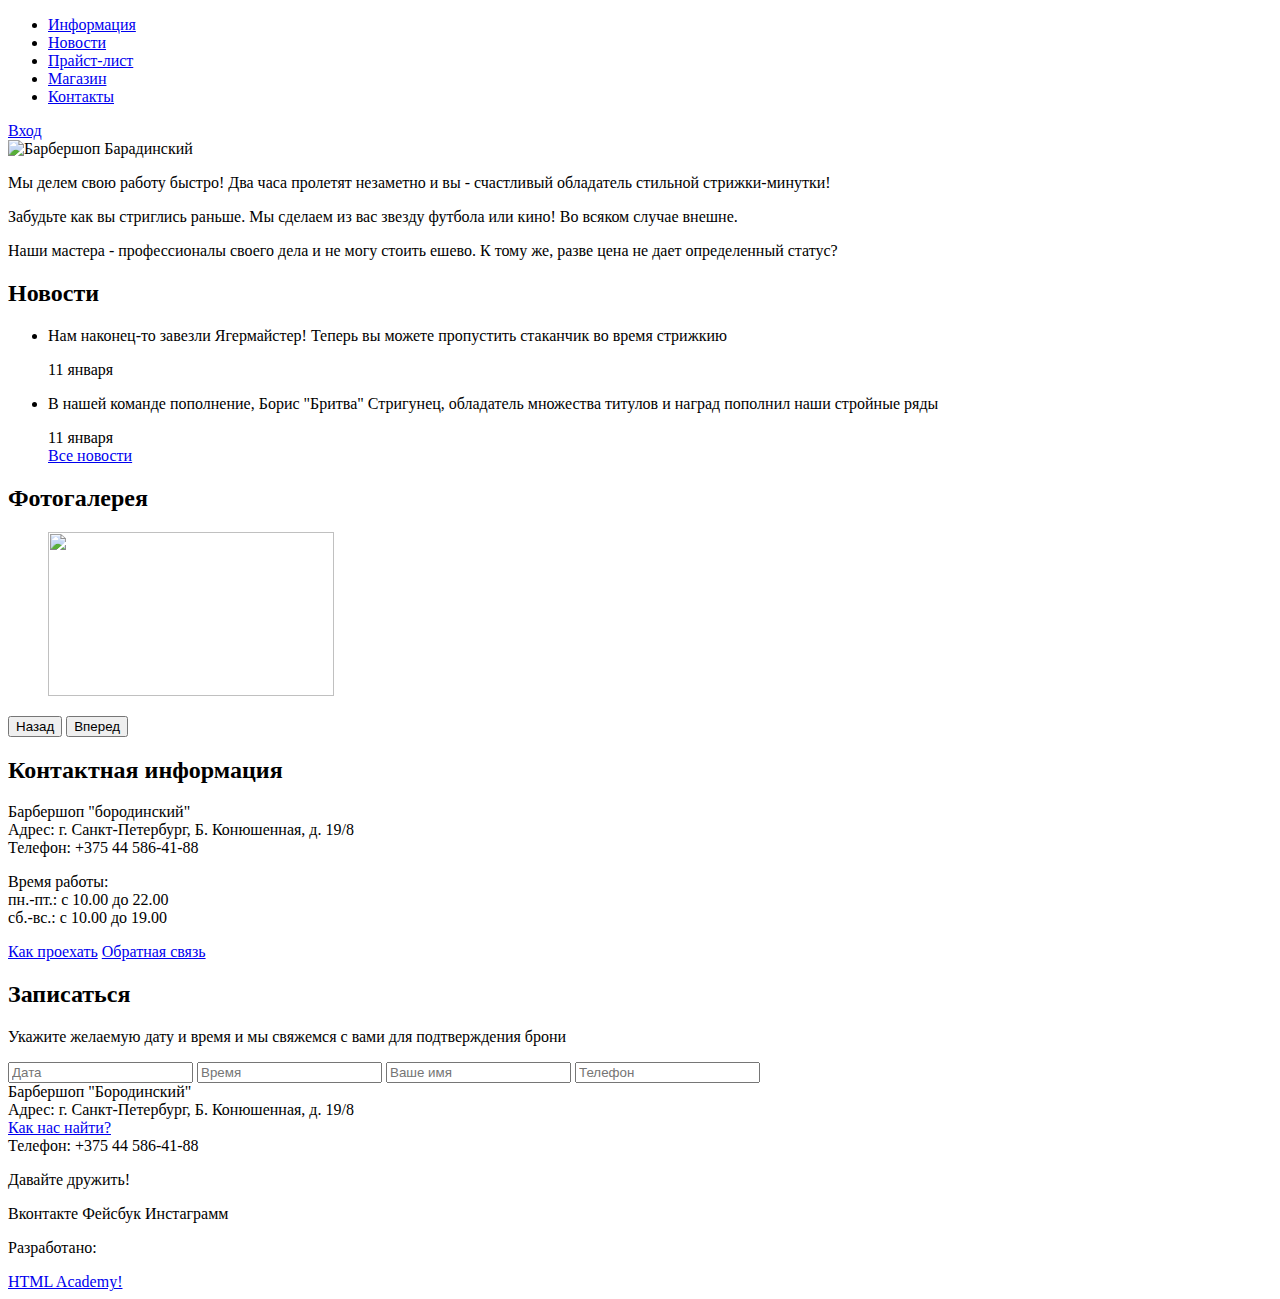
==== index.html @ d99e0e37 "html code" ====
<!DOCTYPE html>
<html lang="ru">
<head>
    <meta charset="UTF-8">
    <title>Барбершоп "Барадинский"</title>
    <link rel="stylesheet" href="css/style.css">
</head>
<body>
<header class="main-header">
    <div class="container">
        <nav class="main-navigation">
            <ul>
                <li>
                    <a href="#">Информация</a>
                </li>
                <li>
                    <a href="#">Новости</a>
                </li>
                <li>
                    <a href="#">Прайст-лист</a>
                </li>
                <li>
                    <a href="#">Магазин</a>
                </li>
                <li>
                    <a href="#">Контакты</a>
                </li>
            </ul>
        </nav>
        <div class="user-block">
            <a class="login" href="#">Вход</a>
        </div>
    </div>
</header>
<main class="container">
    <div class="index-logo">
        <img src="img/index-logo" width="368" height="204" alt="Барбершоп Барадинский">
    </div>
    <section class="features">
        <div class="features-item">
            <b class="features-name"></b>
            <p>Мы делем свою работу быстро! Два часа пролетят незаметно
                и вы - счастливый обладатель стильной стрижки-минутки!</p>
        </div>
        <div class="features-item">
            <b class="features-name"></b>
            <p>Забудьте как вы стриглись раньше. Мы сделаем из вас
                звезду футбола или кино! Во всяком случае внешне.</p>
        </div>
        <div class="features-item">
            <b class="features-name"></b>
            <p>Наши мастера - профессионалы своего дела и не могу
                стоить ешево. К тому же, разве цена не дает определенный
                статус?</p>
        </div>
    </section>
    <div class="index-content-left">
        <h2 class="index-content-title">Новости</h2>
        <ul class="news-preview">
            <li>
                <p>Нам наконец-то завезли Ягермайстер! Теперь вы
                    можете пропустить стаканчик во время стрижкию</p>
                <time datetime="2016-01-11">11 января</time>
            </li>
            <li>
                <p>В нашей команде пополнение, Борис "Бритва" Стригунец,
                    обладатель множества титулов и наград пополнил наши
                    стройные ряды</p>
                <time datetime="2016-01-18">11 января</time>
            </li>
            <a class="btn" href="#">Все новости</a>
        </ul>
    </div>
    <div class="index-content-right">
        <h2 class="index-content-title">Фотогалерея</h2>
        <div class="gallery">
            <figure class="galery-content">
                <img src="img/foto-1.jpg" width="286" height="164">
            </figure>
            <button class="btn gallery-prev">Назад</button>
            <button class="btn gallery-next">Вперед</button>
        </div>
        <div class="index-content">
            <div class="index-content-left">
                <h2 class="index-content-title">Контактная информация</h2>
                <p>
                    Барбершоп "бородинский"<br>
                    Адрес: г. Санкт-Петербург, Б. Конюшенная, д. 19/8<br>
                    Телефон: +375 44 586-41-88
                </p>
                <p>
                    Время работы:<br>
                    пн.-пт.: с 10.00 до 22.00<br>
                    сб.-вс.: с 10.00 до 19.00<br>
                </p>
                <a class="btn" href="#">Как проехать</a>
                <a class="btn" href="#">Обратная связь</a>
            </div>
        </div>
        <div class="index-content">
            <div class="index-content-left">
                <h2 class="index-content-title">Записаться</h2>
                <p>Укажите желаемую дату и время и мы свяжемся с вами для
                    подтверждения брони</p>
                <form class="appointment-form" action="http://echo.htm;academy.ru"
                      method="post">
                    <input type="text" name="data" value="" placeholder="Дата">
                    <input type="text" name="data" value="" placeholder="Время">
                    <input type="text" name="data" value="" placeholder="Ваше имя">
                    <input type="tel" name="phone" value="" placeholder="Телефон">
                </form>
            </div>
        </div>
</main>
<footer class="main-footer">
    <div class="container">
        <section class="footer-contacts">
            Барбершоп "Бородинский"<br>
            Адрес: г. Санкт-Петербург, Б. Конюшенная, д. 19/8<br>
            <a href="#">Как нас найти?</a><br>
            Телефон: +375 44 586-41-88
        </section>
        <section class="footer-social">
            <p>Давайте дружить!</p>
            <a class="social-btn social-btn-vk">Вконтакте</a>
            <a class="social-btn social-btn-fb">Фейсбук</a>
            <a class="social-btn social-btn-inst">Инстаграмм</a>
        </section>
        <section class="footer-copyright">
            <p>Разработано:</p>
            <a class="btn" href="https://htmlacademy.ru">HTML Academy!</a>
        </section>
    </div>
</footer>
</body>
</html>
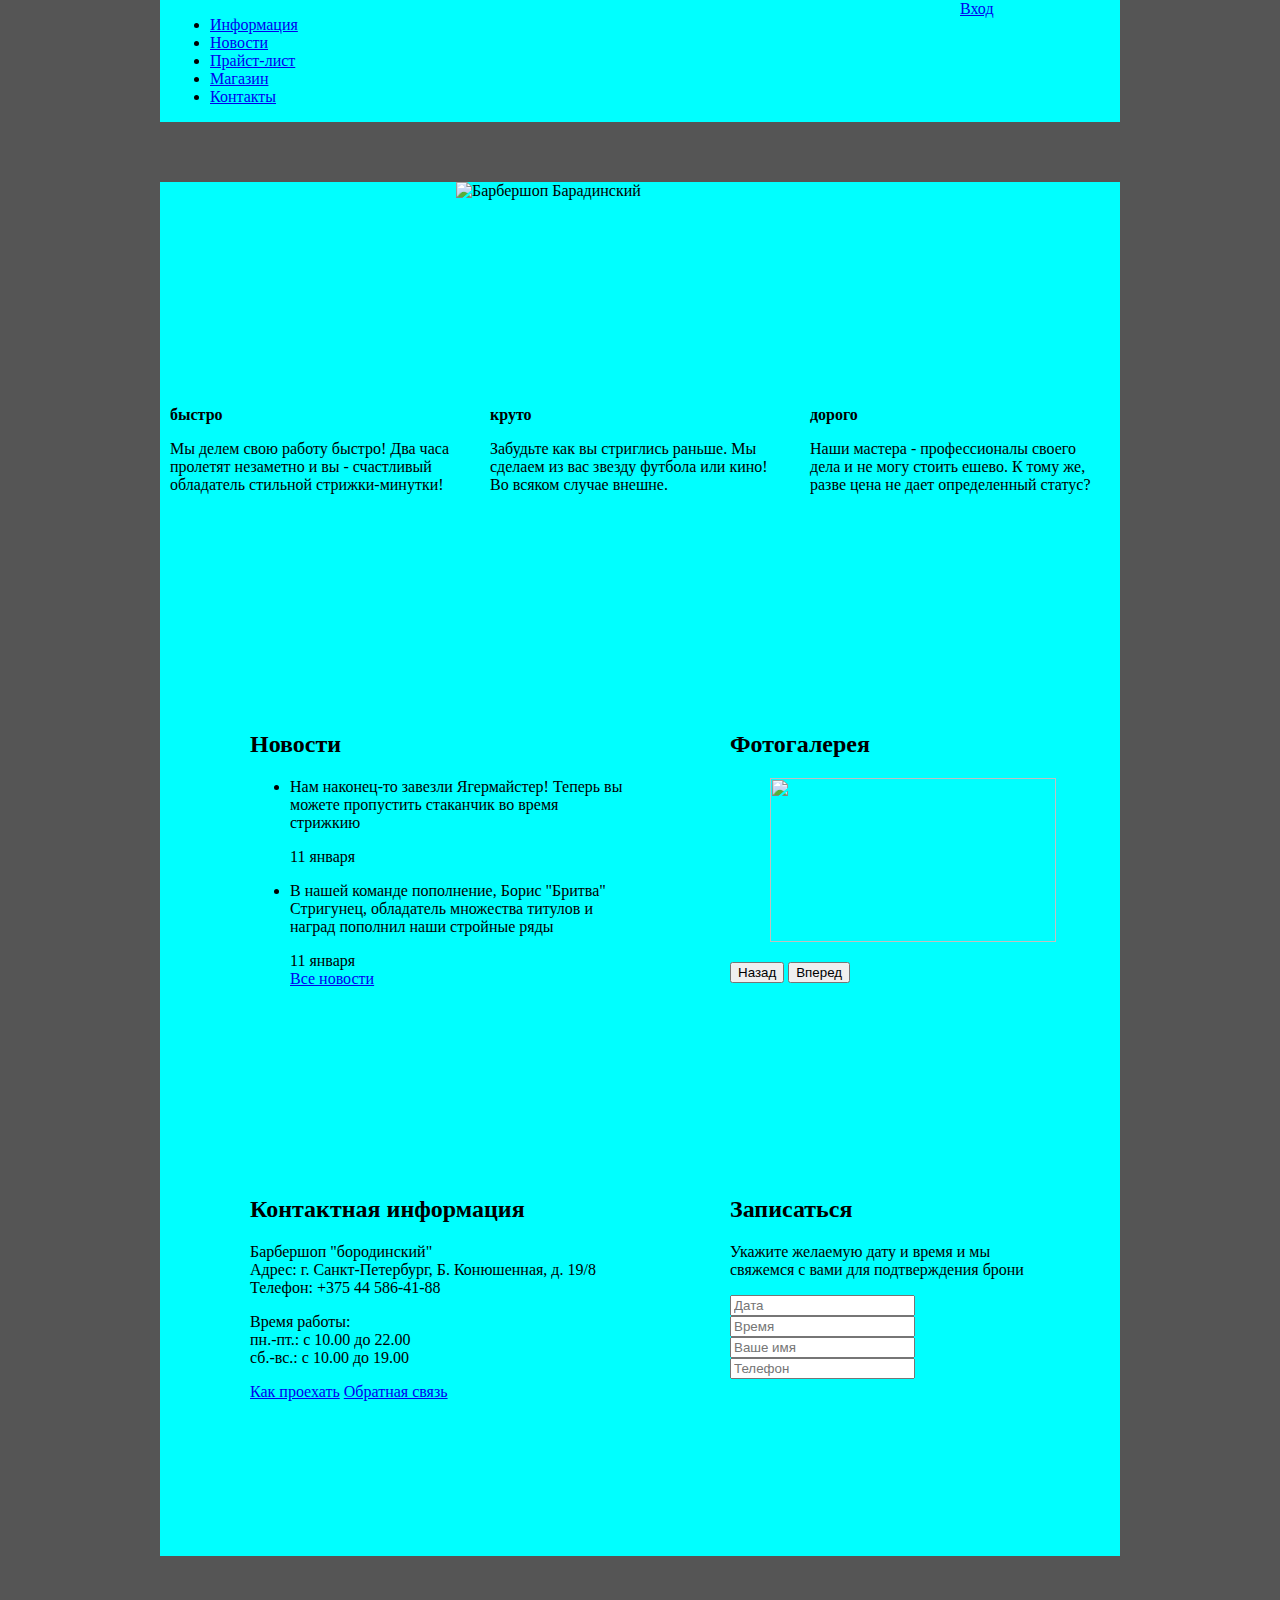
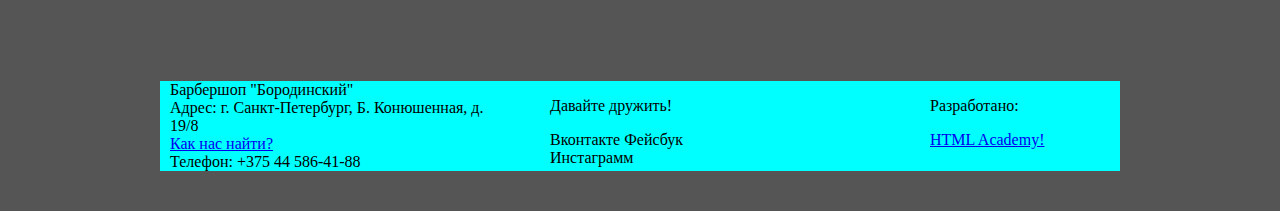
==== commit f4a1f991: "corrected" ====
--- a/index.html
+++ b/index.html
@@ -1,136 +1,138 @@
 <!DOCTYPE html>
 <html lang="ru">
 <head>
-    <meta charset="UTF-8">
-    <title>Барбершоп "Барадинский"</title>
-    <link rel="stylesheet" href="css/style.css">
+  <meta charset="UTF-8">
+  <title>Барбершоп "Бородинский"</title>
+  <link rel="stylesheet" href="index.css">
 </head>
 <body>
+
 <header class="main-header">
-    <div class="container">
-        <nav class="main-navigation">
-            <ul>
-                <li>
-                    <a href="#">Информация</a>
-                </li>
-                <li>
-                    <a href="#">Новости</a>
-                </li>
-                <li>
-                    <a href="#">Прайст-лист</a>
-                </li>
-                <li>
-                    <a href="#">Магазин</a>
-                </li>
-                <li>
-                    <a href="#">Контакты</a>
-                </li>
-            </ul>
-        </nav>
-        <div class="user-block">
-            <a class="login" href="#">Вход</a>
-        </div>
+  <div class="container clearfix">
+    <nav class="main-navigation">
+      <ul>
+        <li><a href="#">Информация</a></li>
+        <li><a href="#">Новости</a></li>
+        <li><a href="#">Прайст-лист</a></li>
+        <li><a href="#">Магазин</a></li>
+        <li><a href="#">Контакты</a></li>
+      </ul>
+    </nav>
+    <div class="user-block">
+      <a class="login" href="#">Вход</a>
     </div>
+  </div>
 </header>
+
 <main class="container">
-    <div class="index-logo">
-        <img src="img/index-logo" width="368" height="204" alt="Барбершоп Барадинский">
+
+  <div class="index-logo">
+    <img src="img/index-logo" width="368" height="204" alt="Барбершоп Барадинский">
+  </div>
+
+  <section class="features clearfix">
+    <div class="features-item">
+      <b class="features-name">быстро</b>
+      <p>Мы делем свою работу быстро! Два часа пролетят незаметно
+        и вы - счастливый обладатель стильной стрижки-минутки!</p>
     </div>
-    <section class="features">
-        <div class="features-item">
-            <b class="features-name"></b>
-            <p>Мы делем свою работу быстро! Два часа пролетят незаметно
-                и вы - счастливый обладатель стильной стрижки-минутки!</p>
-        </div>
-        <div class="features-item">
-            <b class="features-name"></b>
-            <p>Забудьте как вы стриглись раньше. Мы сделаем из вас
-                звезду футбола или кино! Во всяком случае внешне.</p>
-        </div>
-        <div class="features-item">
-            <b class="features-name"></b>
-            <p>Наши мастера - профессионалы своего дела и не могу
-                стоить ешево. К тому же, разве цена не дает определенный
-                статус?</p>
-        </div>
+    <div class="features-item">
+      <b class="features-name">круто</b>
+      <p>Забудьте как вы стриглись раньше. Мы сделаем из вас
+        звезду футбола или кино! Во всяком случае внешне.</p>
+    </div>
+    <div class="features-item">
+      <b class="features-name">дорого</b>
+      <p>Наши мастера - профессионалы своего дела и не могу
+        стоить ешево. К тому же, разве цена не дает определенный
+        статус?</p>
+    </div>
+  </section>
+
+  <div class="index-content clearfix">
+    <div class="index-content-left">
+      <h2 class="index-content-title">Новости</h2>
+      <ul class="news-preview">
+        <li>
+          <p>Нам наконец-то завезли Ягермайстер! Теперь вы
+          можете пропустить стаканчик во время стрижкию</p>
+          <time datetime="2016-01-11">11 января</time>
+        </li>
+        <li>
+          <p>В нашей команде пополнение, Борис "Бритва" Стригунец,
+          обладатель множества титулов и наград пополнил наши
+          стройные ряды</p>
+          <time datetime="2016-01-18">11 января</time>
+        </li>
+        <a class="btn" href="#">Все новости</a>
+      </ul>
+    </div>
+
+    <div class="index-content-right">
+      <h2 class="index-content-title">Фотогалерея</h2>
+      <div class="gallery">
+        <figure class="galery-content">
+          <img src="img/foto-1.jpg" width="286" height="164">
+        </figure>
+        <button class="btn gallery-prev">Назад</button>
+        <button class="btn gallery-next">Вперед</button>
+      </div>
+    </div>
+  </div>
+
+    <div class="index-content clearfix">
+
+      <div class="index-content-left">
+        <h2 class="index-content-title">Контактная информация</h2>
+        <p>
+          Барбершоп "бородинский"<br>
+          Адрес: г. Санкт-Петербург, Б. Конюшенная, д. 19/8<br>
+          Телефон: +375 44 586-41-88
+        </p>
+        <p>
+          Время работы:<br>
+          пн.-пт.: с 10.00 до 22.00<br>
+          сб.-вс.: с 10.00 до 19.00<br>
+        </p>
+        <a class="btn" href="#">Как проехать</a>
+        <a class="btn" href="#">Обратная связь</a>
+      </div>
+
+      <div class="index-content-right">
+        <h2 class="index-content-title">Записаться</h2>
+        <p>Укажите желаемую дату и время и мы свяжемся с вами для
+          подтверждения брони</p>
+        <form class="appointment-form" action="http://echo.htm;academy.ru"
+              method="post">
+          <input type="text" name="data" value="" placeholder="Дата">
+          <input type="text" name="data" value="" placeholder="Время">
+          <input type="text" name="data" value="" placeholder="Ваше имя">
+          <input type="tel" name="phone" value="" placeholder="Телефон">
+        </form>
+      </div>
+    </div>
+</main>
+
+<footer class="main-footer">
+  <div class="container clearfix">
+    <section class="footer-contacts">
+      Барбершоп "Бородинский"<br>
+      Адрес: г. Санкт-Петербург, Б. Конюшенная, д. 19/8<br>
+      <a href="#">Как нас найти?</a><br>
+      Телефон: +375 44 586-41-88
     </section>
-    <div class="index-content-left">
-        <h2 class="index-content-title">Новости</h2>
-        <ul class="news-preview">
-            <li>
-                <p>Нам наконец-то завезли Ягермайстер! Теперь вы
-                    можете пропустить стаканчик во время стрижкию</p>
-                <time datetime="2016-01-11">11 января</time>
-            </li>
-            <li>
-                <p>В нашей команде пополнение, Борис "Бритва" Стригунец,
-                    обладатель множества титулов и наград пополнил наши
-                    стройные ряды</p>
-                <time datetime="2016-01-18">11 января</time>
-            </li>
-            <a class="btn" href="#">Все новости</a>
-        </ul>
-    </div>
-    <div class="index-content-right">
-        <h2 class="index-content-title">Фотогалерея</h2>
-        <div class="gallery">
-            <figure class="galery-content">
-                <img src="img/foto-1.jpg" width="286" height="164">
-            </figure>
-            <button class="btn gallery-prev">Назад</button>
-            <button class="btn gallery-next">Вперед</button>
-        </div>
-        <div class="index-content">
-            <div class="index-content-left">
-                <h2 class="index-content-title">Контактная информация</h2>
-                <p>
-                    Барбершоп "бородинский"<br>
-                    Адрес: г. Санкт-Петербург, Б. Конюшенная, д. 19/8<br>
-                    Телефон: +375 44 586-41-88
-                </p>
-                <p>
-                    Время работы:<br>
-                    пн.-пт.: с 10.00 до 22.00<br>
-                    сб.-вс.: с 10.00 до 19.00<br>
-                </p>
-                <a class="btn" href="#">Как проехать</a>
-                <a class="btn" href="#">Обратная связь</a>
-            </div>
-        </div>
-        <div class="index-content">
-            <div class="index-content-left">
-                <h2 class="index-content-title">Записаться</h2>
-                <p>Укажите желаемую дату и время и мы свяжемся с вами для
-                    подтверждения брони</p>
-                <form class="appointment-form" action="http://echo.htm;academy.ru"
-                      method="post">
-                    <input type="text" name="data" value="" placeholder="Дата">
-                    <input type="text" name="data" value="" placeholder="Время">
-                    <input type="text" name="data" value="" placeholder="Ваше имя">
-                    <input type="tel" name="phone" value="" placeholder="Телефон">
-                </form>
-            </div>
-        </div>
-</main>
-<footer class="main-footer">
-    <div class="container">
-        <section class="footer-contacts">
-            Барбершоп "Бородинский"<br>
-            Адрес: г. Санкт-Петербург, Б. Конюшенная, д. 19/8<br>
-            <a href="#">Как нас найти?</a><br>
-            Телефон: +375 44 586-41-88
-        </section>
-        <section class="footer-social">
-            <p>Давайте дружить!</p>
-            <a class="social-btn social-btn-vk">Вконтакте</a>
-            <a class="social-btn social-btn-fb">Фейсбук</a>
-            <a class="social-btn social-btn-inst">Инстаграмм</a>
-        </section>
-        <section class="footer-copyright">
-            <p>Разработано:</p>
-            <a class="btn" href="https://htmlacademy.ru">HTML Academy!</a>
-        </section>
-    </div>
+    <section class="footer-social">
+      <p>Давайте дружить!</p>
+      <a class="social-btn social-btn-vk">Вконтакте</a>
+      <a class="social-btn social-btn-fb">Фейсбук</a>
+      <a class="social-btn social-btn-inst">Инстаграмм</a>
+    </section>
+    <section class="footer-copyright">
+      <p>Разработано:</p>
+      <a class="btn" href="https://htmlacademy.ru">HTML Academy!</a>
+    </section>
+  </div>
 </footer>
+
 </body>
 </html>
--- a/index.css
+++ b/index.css
@@ -0,0 +1,103 @@
+html, body {
+    min-width: 1122px;
+    min-height: 1750px;
+    margin: 0;
+    padding: 0;
+}
+
+body {
+    background: #555555 url("barbershop-index-grid") no-repeat 50% 3px;
+    background-size: 1122px;
+}
+
+.main-header {
+    margin-bottom: 60px;
+}
+
+.clearfix::after {
+    content: "";
+    display: table;
+    clear: both;
+}
+
+.container {
+    width: 940px;
+    padding: 0 10px;
+    margin: 0 auto;
+    background-color: aqua;
+}
+
+.main-navigation {
+    float: left;
+    width: 780px;
+    min-height: 70px;
+}
+
+.user-block {
+    float: right;
+    width: 150px;
+    min-height: 70px;
+}
+
+.index-logo {
+    width: 368px;
+    height: 204px;
+    margin-right: auto;
+    margin-left: auto;
+    margin-bottom: 20px;
+
+}
+
+.features-item {
+    float: left;
+    width: 300px;
+    min-height: 175px;
+    margin-right: 20px;
+}
+
+.features-item:last-child {
+    margin-right: 0;
+}
+
+.features {
+    margin-bottom: 80px;
+}
+
+.index-content-left {
+    width: 380px;
+    min-height: 330px;
+    float: left;
+}
+
+.index-content-right {
+    width: 300px;
+    min-height: 330px;
+    float: right;
+}
+
+.index-content {
+    padding: 50px 80px;
+    margin-bottom: 35px;
+}
+
+.footer-contacts {
+    width: 320px;
+    float: left;
+    margin-right: 60px;
+}
+
+.footer-social {
+    width: 180px;
+    float: left;
+}
+
+.footer-copyright {
+    width: 180px;
+    float: right;
+}
+
+.main-footer {
+    margin-top: 65px;
+    padding-top: 60px;
+    padding-bottom: 40px;
+}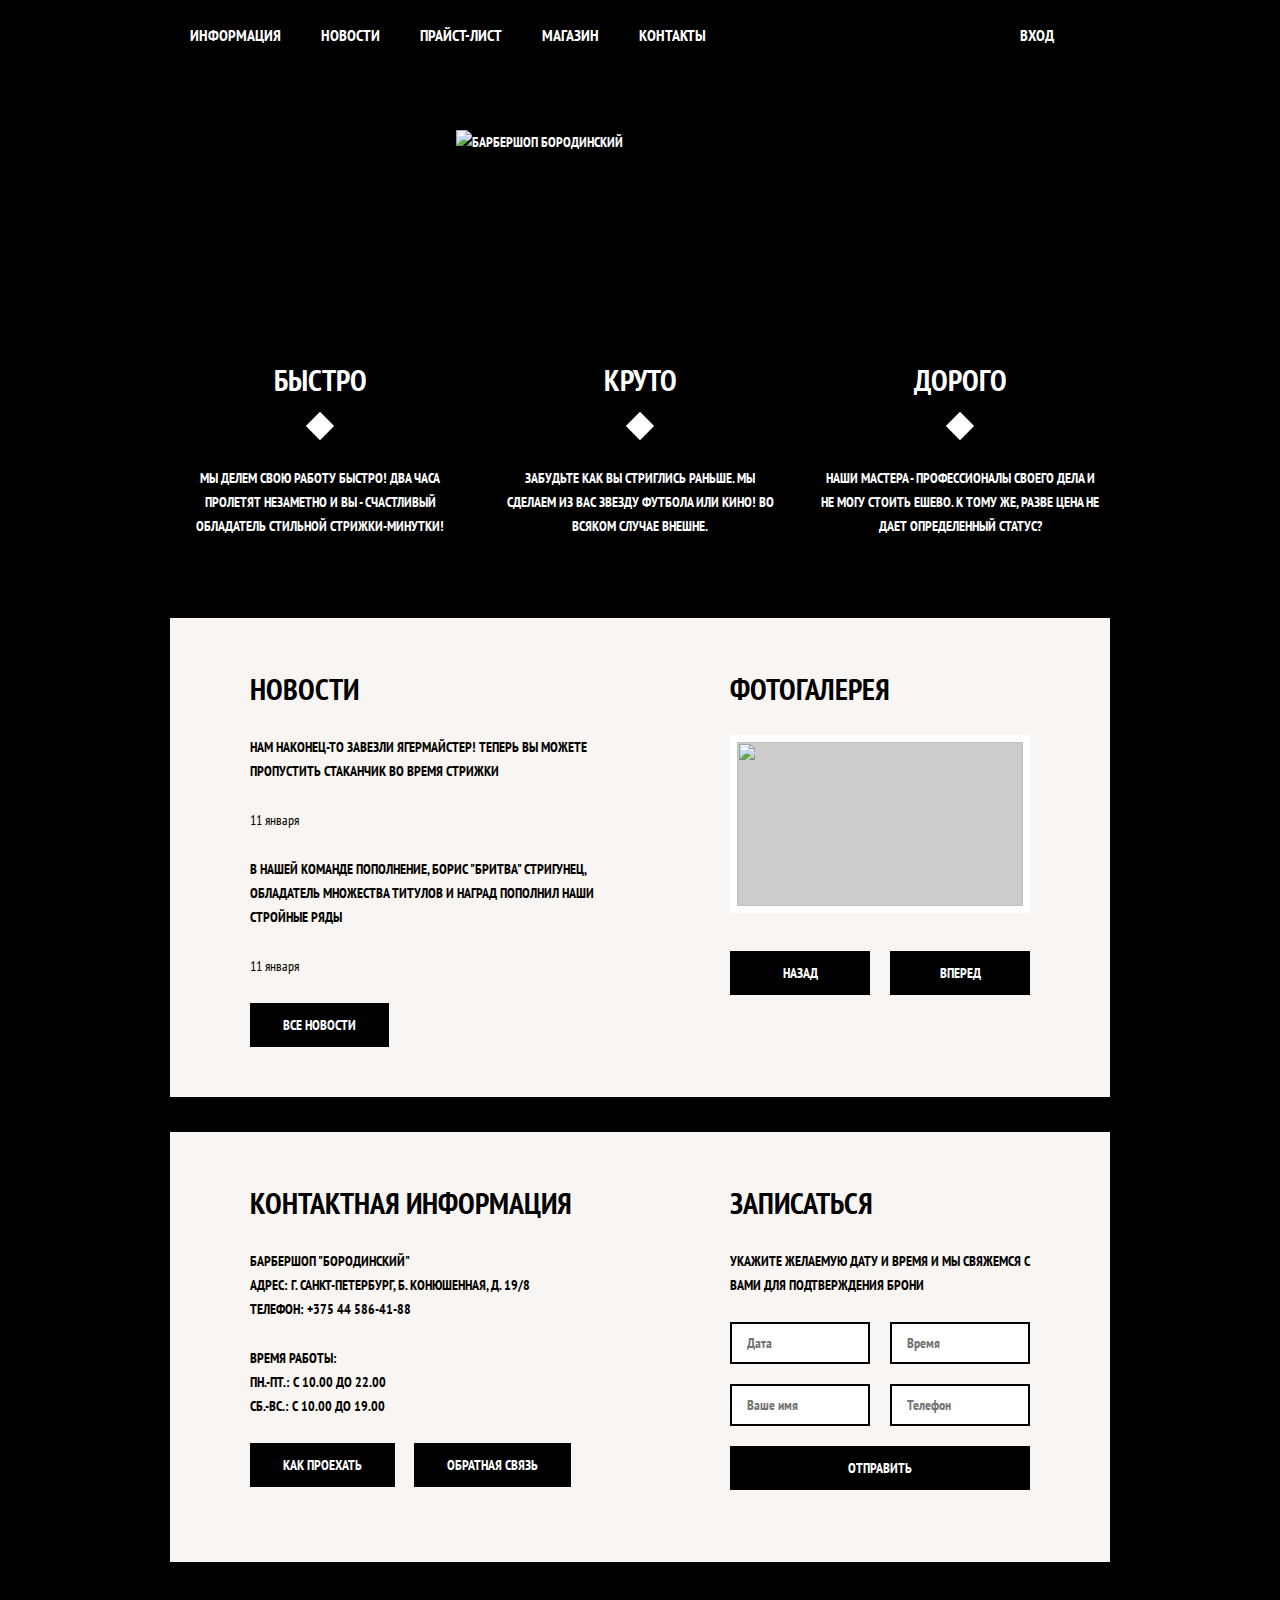
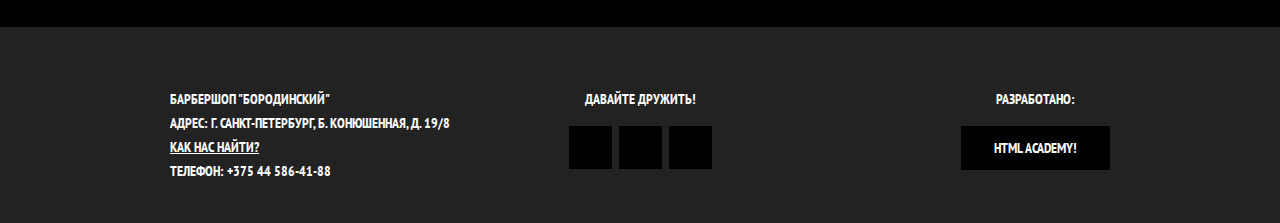
==== commit 2eb1d9be: "correct" ====
--- a/index.html
+++ b/index.html
@@ -3,8 +3,11 @@
 <head>
   <meta charset="UTF-8">
   <title>Барбершоп "Бородинский"</title>
+  <link href="https://fonts.googleapis.com/css?family=PT+Sans+Narrow:400,700&amp;subset=cyrillic" rel="stylesheet">
+  <link rel="stylesheet" href="normalize.css">
   <link rel="stylesheet" href="index.css">
 </head>
+
 <body>
 
 <header class="main-header">
@@ -27,7 +30,7 @@
 <main class="container">
 
   <div class="index-logo">
-    <img src="img/index-logo" width="368" height="204" alt="Барбершоп Барадинский">
+    <img src="img/logo-bg.png" width="368" height="204" alt="Барбершоп Бородинский">
   </div>
 
   <section class="features clearfix">
@@ -55,7 +58,7 @@
       <ul class="news-preview">
         <li>
           <p>Нам наконец-то завезли Ягермайстер! Теперь вы
-          можете пропустить стаканчик во время стрижкию</p>
+          можете пропустить стаканчик во время стрижки</p>
           <time datetime="2016-01-11">11 января</time>
         </li>
         <li>
@@ -72,7 +75,7 @@
       <h2 class="index-content-title">Фотогалерея</h2>
       <div class="gallery">
         <figure class="galery-content">
-          <img src="img/foto-1.jpg" width="286" height="164">
+          <img src="img/gallery.jpg" width="286" height="164">
         </figure>
         <button class="btn gallery-prev">Назад</button>
         <button class="btn gallery-next">Вперед</button>
@@ -102,12 +105,13 @@
         <h2 class="index-content-title">Записаться</h2>
         <p>Укажите желаемую дату и время и мы свяжемся с вами для
           подтверждения брони</p>
-        <form class="appointment-form" action="http://echo.htm;academy.ru"
-              method="post">
+        <form class="appointment-form" action="http://echo.htmlacademy.ru" method="post">
           <input type="text" name="data" value="" placeholder="Дата">
           <input type="text" name="data" value="" placeholder="Время">
           <input type="text" name="data" value="" placeholder="Ваше имя">
           <input type="tel" name="phone" value="" placeholder="Телефон">
+
+          <button class="btn" type="submit" value="Отправить">Отправить</button>
         </form>
       </div>
     </div>
--- a/index.css
+++ b/index.css
@@ -1,17 +1,24 @@
 html, body {
     min-width: 1122px;
-    min-height: 1750px;
     margin: 0;
     padding: 0;
 }
 
 body {
-    background: #555555 url("barbershop-index-grid") no-repeat 50% 3px;
-    background-size: 1122px;
+    background: #000000 url("img/barbershop-index-grid.jpg") no-repeat center top;
+    min-width: 960px;
+    font-family: "PT Sans narrow", "Arial", sans-serif;
+    font-weight: 700;
+    line-height: 24px;
+    font-size: 14px;
+    color: #ffffff;
+    text-transform: uppercase;
 }
 
 .main-header {
     margin-bottom: 60px;
+    color: #ffffff;
+    background-color: #000000;
 }
 
 .clearfix::after {
@@ -24,7 +31,6 @@
     width: 940px;
     padding: 0 10px;
     margin: 0 auto;
-    background-color: aqua;
 }
 
 .main-navigation {
@@ -33,30 +39,118 @@
     min-height: 70px;
 }
 
+.main-navigation a {
+    display: block;
+    padding: 25px 20px;
+    color: #ffffff;
+    text-decoration: none;
+}
+
+.main-navigation a:hover {
+    background: #242424;
+}
+
+.main-navigation ul {
+    margin: 0;
+    padding: 0;
+    list-style: none;
+    font-size: 0;
+}
+
+.main-navigation li {
+    display: inline-block;
+    font-size: 16px;
+    line-height: 20px;
+    vertical-align: top;
+}
+
 .user-block {
     float: right;
-    width: 150px;
+    width: 140px;
     min-height: 70px;
+}
+
+.login {
+    position: relative;
+    display: inline-block;
+    padding: 25px 20px;
+    padding-left: 50px;
+    font-size: 16px;
+    line-height: 20px;
+    vertical-align: top;
+    color: #ffffff;
+    text-decoration: none;
+}
+
+.login:hover {
+    background-color: #242424;
+}
+
+/*.login::before {*/
+    /*content: "";*/
+    /*position: absolute;*/
+    /*top: 28px;*/
+    /*left: 20px;*/
+    /*width: 18px;*/
+    /*height: 18px;*/
+    /*background: url("img/sprite.png") no-repeat;*/
+    /*background-position: 10px 20px ;*/
+    /*opacity: 0.3;*/
+/*}*/
+
+.login:hover::after {
+    opacity: 1;
 }
 
 .index-logo {
     width: 368px;
     height: 204px;
-    margin-right: auto;
-    margin-left: auto;
-    margin-bottom: 20px;
-
+    margin: 0 auto;
+    margin-bottom: 25px;
+}
+
+.index-logo img {
+    width: 368px;
+    height: 204px;
 }
 
 .features-item {
     float: left;
     width: 300px;
-    min-height: 175px;
     margin-right: 20px;
+    text-align: center;
 }
 
 .features-item:last-child {
     margin-right: 0;
+}
+
+.features-name {
+    position: relative;
+    display: block;
+    margin-bottom: 30px;
+    padding-bottom: 35px;
+
+    font-size: 30px;
+    line-height: 42px;
+}
+
+.features-item p {
+    margin: 10px;
+    margin-bottom: 0;
+}
+
+.features-name::after {
+    content: "";
+    position: absolute;
+    bottom: 0;
+    left: 50%;
+    display: block;
+    width: 20px;
+    height: 20px;
+    margin-left: -10px;
+    background: #ffffff;
+    transform: rotate(45deg);
 }
 
 .features {
@@ -78,6 +172,134 @@
 .index-content {
     padding: 50px 80px;
     margin-bottom: 35px;
+    color: #000000;
+    background: url("img/shadow.png") no-repeat center,
+    #f8f5f2 url("img/background.png") repeat;
+}
+
+.index-content-title {
+    font-size: 30px ;
+    line-height: 42px;
+    margin: 0;
+    margin-bottom: 25px;
+}
+
+.index-content p {
+    margin: 0;
+    margin-bottom: 25px;
+}
+
+.news-preview {
+    margin: 0;
+    padding: 0;
+    padding-right: 35px;
+    list-style: none;
+}
+
+.news-preview li {
+    margin-bottom: 25px;
+}
+
+.news-preview time {
+    text-transform: none;
+    font-weight: 400;
+
+}
+
+.btn {
+    display: inline-block;
+    padding: 10px 33px;
+    margin-right: 16px;
+    vertical-align: top;
+    text-align: center;
+    font-family: "PT Sans narrow", "Arial", sans-serif;
+    font-weight: 700;
+    line-height: 24px;
+    font-size: 14px;
+    color: #ffffff;
+    text-transform: uppercase;
+    text-decoration: none;
+
+    background: #000000;
+    border: none;
+    outline: none;
+    cursor: pointer;
+}
+
+.btn:hover,
+.btn:active {
+    background: #663d15;
+}
+
+.btn:disabled,
+.btn:disabled {
+    cursor: default;
+    opacity: 0.5;
+}
+
+.btn:disabled:hover,
+.btn:disabled:hover {
+    background: #000000;
+}
+
+.gallery {
+    position: relative;
+    height: 260px;
+}
+
+.galery-content {
+    margin: 0;
+    height: 164px;
+    background-color: #cccccc;
+    border: 7px solid #ffffff;
+}
+
+.galery-content img {
+    width: 286px;
+    height: 164px;
+}
+
+.gallery .btn {
+    position: absolute;
+    bottom: 0;
+    width: 140px;
+    margin: 0;
+}
+
+.gallery-prev {
+    left: 0;
+}
+
+.gallery-next {
+    right: 0;
+}
+
+.appointment-form input {
+    float: left;
+    width: 106px;
+    padding: 7px 15px;
+    margin-right: 20px;
+    margin-bottom: 20px;
+
+    background-color: #ffffff;
+    border: 2px solid #000000;
+    outline: none;
+    font: inherit;
+    color: inherit;
+    text-decoration: inherit;
+}
+
+.appointment-form input:hover {
+    border: 2px solid #663d15;
+}
+
+.appointment-form input:nth-child(2n) {
+    margin-right: 0;
+}
+
+.appointment-form .btn {
+    clear: both;
+    width: 100%;
 }
 
 .footer-contacts {
@@ -86,18 +308,86 @@
     margin-right: 60px;
 }
 
+.footer-contacts a {
+    color: #ffffff;
+}
+
+.footer-contacts a:hover {
+    text-decoration: none;
+}
+
 .footer-social {
     width: 180px;
     float: left;
+    text-align: center;
+}
+
+.footer-social p {
+    margin: 0;
+    margin-bottom: 15px;
 }
 
 .footer-copyright {
-    width: 180px;
     float: right;
 }
+
+.footer-copyright p {
+    margin: 0;
+    margin-bottom: 15px;
+    text-align: center;
+}
+
+.footer-copyright .btn {
+    margin-right: 0;
+}
+
+.social-btn {
+    display: inline-block;
+    width: 43px;
+    height: 43px;
+    margin: 0 2px;
+    background: #000000 url("") no-repeat center;
+
+    font-size: 0;
+    vertical-align: top;
+    text-decoration: none;
+}
+
+/*.social-btn-vk {*/
+    /*background-position: ;*/
+/*}*/
+
+/*.social-btn-fb {*/
+    /*background-position: ;*/
+/*}*/
+
+/*.social-btn-inst {*/
+    /*background-position: ;*/
+/*}*/
+
+/*.social-btn:hover {*/
+    /*background-color: #ffffff;*/
+/*}*/
+
+/*.social-btn-vk:hover {*/
+    /*background-position: ;*/
+/*}*/
+
+/*.social-btn-fb:hover {*/
+    /*background-position: ;*/
+/*}*/
+
+/*.social-btn-inst:hover {*/
+    /*background-position: ;*/
+/*}*/
+
+
 
 .main-footer {
     margin-top: 65px;
     padding-top: 60px;
     padding-bottom: 40px;
+
+    color: #ffffff;
+    background: #222222 url("img/footer.png") repeat;
 }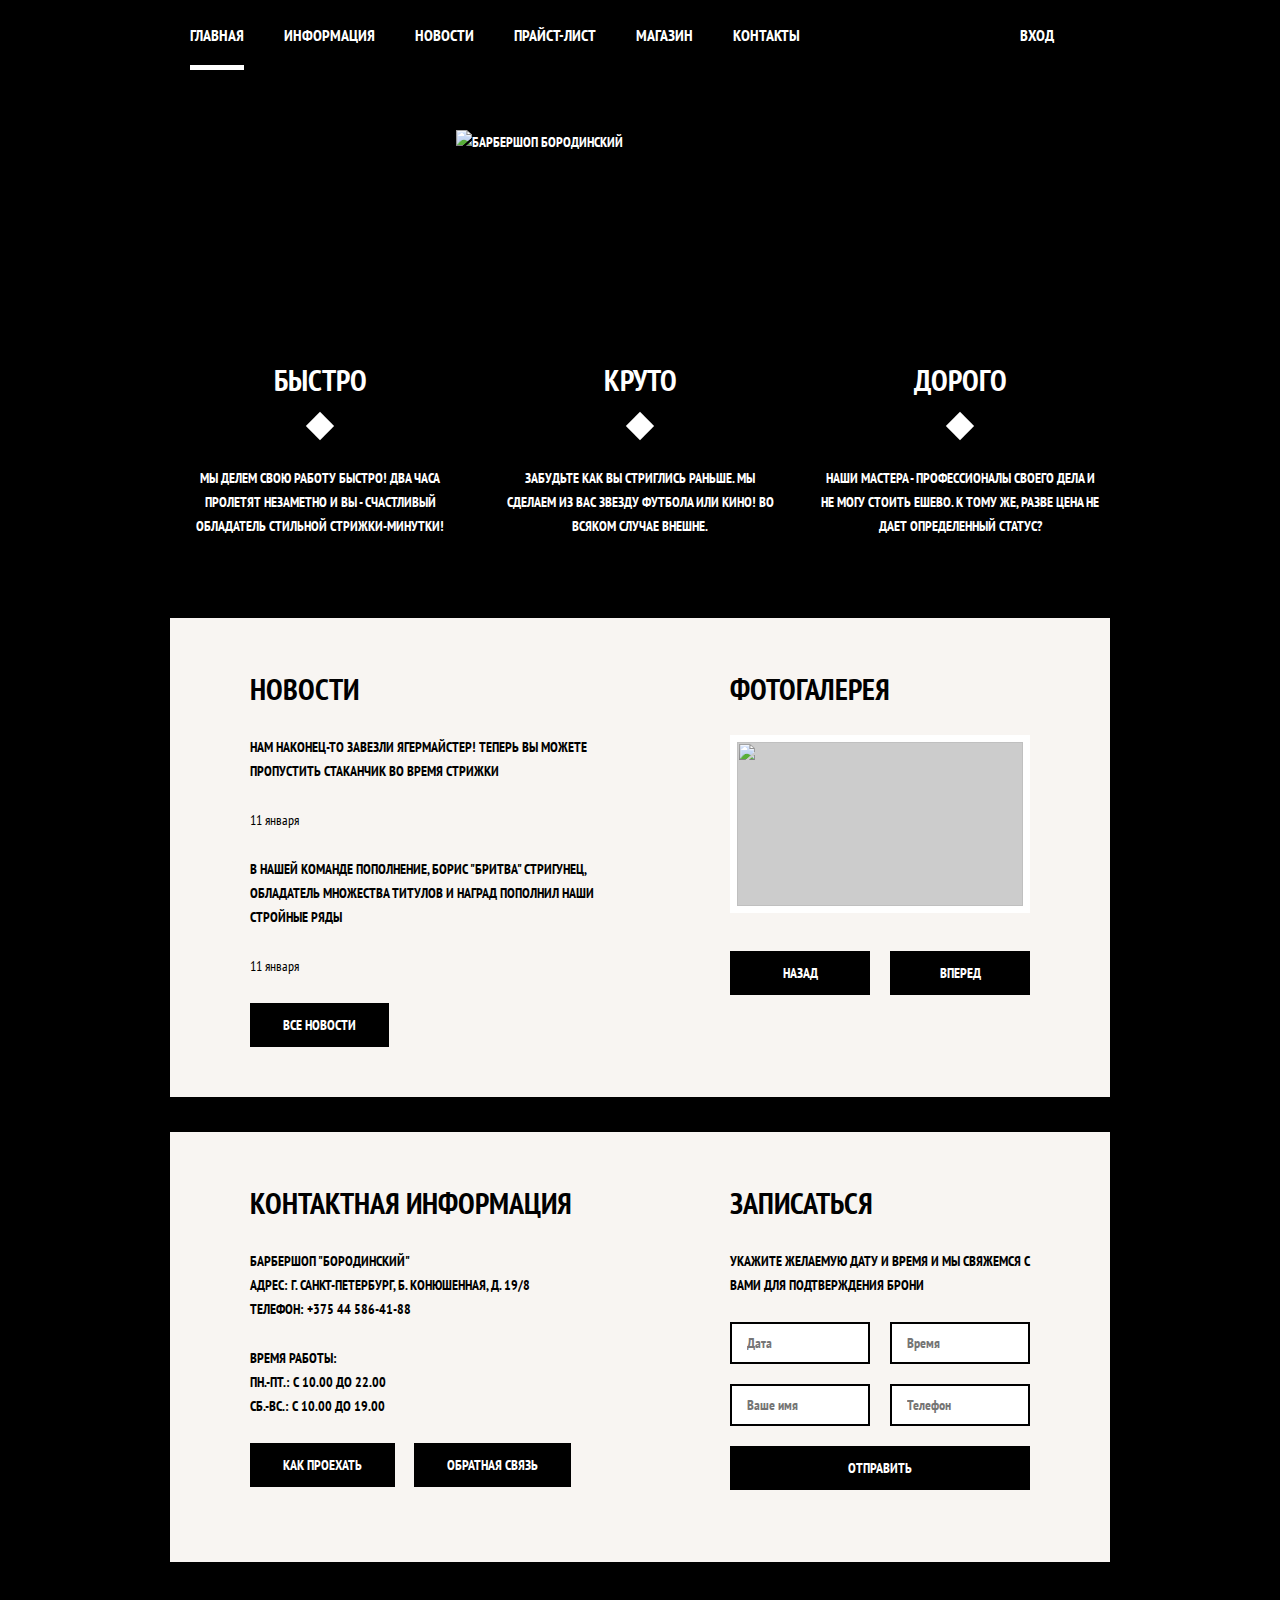
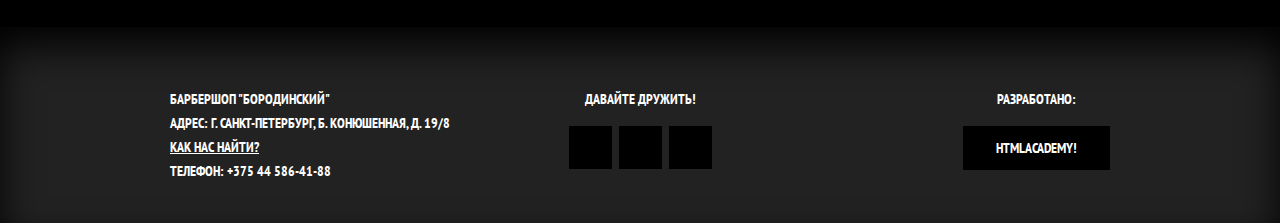
==== commit e27d9af9: "Finished" ====
--- a/index.html
+++ b/index.html
@@ -14,10 +14,11 @@
   <div class="container clearfix">
     <nav class="main-navigation">
       <ul>
+        <li class="active"><span href="#">Главная</span></li>
         <li><a href="#">Информация</a></li>
         <li><a href="#">Новости</a></li>
-        <li><a href="#">Прайст-лист</a></li>
-        <li><a href="#">Магазин</a></li>
+        <li><a href="price.html">Прайст-лист</a></li>
+        <li><a href="shop.html">Магазин</a></li>
         <li><a href="#">Контакты</a></li>
       </ul>
     </nav>
@@ -58,13 +59,13 @@
       <ul class="news-preview">
         <li>
           <p>Нам наконец-то завезли Ягермайстер! Теперь вы
-          можете пропустить стаканчик во время стрижки</p>
+            можете пропустить стаканчик во время стрижки</p>
           <time datetime="2016-01-11">11 января</time>
         </li>
         <li>
           <p>В нашей команде пополнение, Борис "Бритва" Стригунец,
-          обладатель множества титулов и наград пополнил наши
-          стройные ряды</p>
+            обладатель множества титулов и наград пополнил наши
+            стройные ряды</p>
           <time datetime="2016-01-18">11 января</time>
         </li>
         <a class="btn" href="#">Все новости</a>
@@ -83,38 +84,38 @@
     </div>
   </div>
 
-    <div class="index-content clearfix">
-
-      <div class="index-content-left">
-        <h2 class="index-content-title">Контактная информация</h2>
-        <p>
-          Барбершоп "бородинский"<br>
-          Адрес: г. Санкт-Петербург, Б. Конюшенная, д. 19/8<br>
-          Телефон: +375 44 586-41-88
-        </p>
-        <p>
-          Время работы:<br>
-          пн.-пт.: с 10.00 до 22.00<br>
-          сб.-вс.: с 10.00 до 19.00<br>
-        </p>
-        <a class="btn" href="#">Как проехать</a>
-        <a class="btn" href="#">Обратная связь</a>
-      </div>
-
-      <div class="index-content-right">
-        <h2 class="index-content-title">Записаться</h2>
-        <p>Укажите желаемую дату и время и мы свяжемся с вами для
-          подтверждения брони</p>
-        <form class="appointment-form" action="http://echo.htmlacademy.ru" method="post">
-          <input type="text" name="data" value="" placeholder="Дата">
-          <input type="text" name="data" value="" placeholder="Время">
-          <input type="text" name="data" value="" placeholder="Ваше имя">
-          <input type="tel" name="phone" value="" placeholder="Телефон">
-
-          <button class="btn" type="submit" value="Отправить">Отправить</button>
-        </form>
-      </div>
-    </div>
+  <div class="index-content clearfix">
+
+    <div class="index-content-left">
+      <h2 class="index-content-title">Контактная информация</h2>
+      <p>
+        Барбершоп "бородинский"<br>
+        Адрес: г. Санкт-Петербург, Б. Конюшенная, д. 19/8<br>
+        Телефон: +375 44 586-41-88
+      </p>
+      <p>
+        Время работы:<br>
+        пн.-пт.: с 10.00 до 22.00<br>
+        сб.-вс.: с 10.00 до 19.00<br>
+      </p>
+      <a class="btn js-open-map" href="#">Как проехать</a>
+      <a class="btn" href="#">Обратная связь</a>
+    </div>
+
+    <div class="index-content-right">
+      <h2 class="index-content-title">Записаться</h2>
+      <p>Укажите желаемую дату и время и мы свяжемся с вами для
+        подтверждения брони</p>
+      <form class="appointment-form" action="http://echo.htmlacademy.ru" method="post">
+        <input type="text" name="data" value="" placeholder="Дата">
+        <input type="text" name="data" value="" placeholder="Время">
+        <input type="text" name="data" value="" placeholder="Ваше имя">
+        <input type="tel" name="phone" value="" placeholder="Телефон">
+
+        <button class="btn" type="submit" value="Отправить">Отправить</button>
+      </form>
+    </div>
+  </div>
 </main>
 
 <footer class="main-footer">
@@ -133,10 +134,100 @@
     </section>
     <section class="footer-copyright">
       <p>Разработано:</p>
-      <a class="btn" href="https://htmlacademy.ru">HTML Academy!</a>
+      <a class="btn" href="https://htmlacademy.ru">HTMLAcademy!</a>
     </section>
   </div>
 </footer>
 
+<div class="modal-content">
+  <button class="modal-content-close" type="button" title="закрыть">закрыть</button>
+  <h2 class="modal-content-title">Личный кабинет</h2>
+  <p>введите свой логин и пароль</p>
+  <form class="login-form" action="https://htmlacademy.ru" method="post">
+    <input class="icon-user" type="text" name="login" placeholder="Логин">
+    <input class="icon-password" type="password" name="password" placeholder="Пароль">
+    <label class="login-checkbox">
+      <input type="checkbox" name="remember">
+      <span class="checkbox-indicator"></span>
+      Запомните меня
+    </label>
+    <a class="restore" href="#">Я забыл пароль</a>
+    <button class="btn" type="submit">Войти</button>
+  </form>
+</div>
+<div class="modal-content-map">
+  <button class="modal-content-close" type="button" title="Закрыть">Закрыть</button>
+  <iframe src="https://www.google.com/maps/embed?pb=!1m18!1m12!1m3!1d18876.992203082602!2d27.689562890238832!3d53.74277071293718!2m3!1f0!2f0!3f0!3m2!1i1024!2i768!4f13.1!3m3!1m2!1s0x0%3A0xb060a21a21d41c25!2z0JzQsNCz0LDQt9C40L0g0K7Qkw!5e0!3m2!1sru!2sru!4v1492156714951" width="766" height="561" frameborder="0" style="border:0" allowfullscreen></iframe>
+  <!--<div id="yandex-map"></div>-->
+</div>
+<div class="modal-overlay"></div>
 </body>
+
+<script>
+  var link = document.querySelector(".login")
+  var popup = document.querySelector(".modal-content")
+  var close = popup.querySelector(".modal-content-close")
+  var login = popup.querySelector("[name=login]")
+  var form = popup.querySelector("form")
+  var password = popup.querySelector("[name=password]")
+  var storage = localStorage.getItem("login")
+  var mapOpen = document.querySelector(".js-open-map")
+  var mapPopup = document.querySelector(".modal-content-map")
+  var mapClose = mapPopup.querySelector(".modal-content-close")
+
+  link.addEventListener("click", function (event) {
+    event.preventDefault()
+    popup.classList.add("modal-content-show")
+
+    if (storage) {
+      login.value = storage
+      password.focus()
+    } else {
+      login.focus()
+    }
+  })
+
+  close.addEventListener("click", function (event) {
+    event.preventDefault()
+    popup.classList.remove("modal-content-show")
+    popup.classList.remove("modal-error")
+  })
+
+  form.addEventListener("submit", function (event) {
+    if (!login.value || !password.value) {
+      event.preventDefault()
+      popup.classList.add("modal-error")
+    } else {
+      localStorage.setItem("login", login.value)
+    }
+  })
+
+  window.addEventListener("keydown", function(event) {
+    if (event.keyCode === 27) {
+      if  (popup.classList.contains("modal-content-show")) {
+        popup.classList.remove("modal-content-show")
+      }
+    }
+  })
+
+  mapOpen.addEventListener("click", function (event) {
+    event.preventDefault()
+    mapPopup.classList.add("modal-content-show")
+  })
+
+  mapClose.addEventListener("click", function (event) {
+    event.preventDefault()
+    mapPopup.classList.remove("modal-content-show")
+  })
+
+  window.addEventListener("keydown", function (event) {
+    if (event.keyCode === 27) {
+      if (mapPopup.classList.contains("modal-content-show")) {
+        mapPopup.classList.remove("modal-content-show")
+      }
+    }
+  })
+
+</script>
+
 </html>
--- a/index.css
+++ b/index.css
@@ -86,20 +86,44 @@
     background-color: #242424;
 }
 
-/*.login::before {*/
-    /*content: "";*/
-    /*position: absolute;*/
-    /*top: 28px;*/
-    /*left: 20px;*/
-    /*width: 18px;*/
-    /*height: 18px;*/
-    /*background: url("img/sprite.png") no-repeat;*/
-    /*background-position: 10px 20px ;*/
-    /*opacity: 0.3;*/
-/*}*/
-
-.login:hover::after {
+.login::before {
+    content: "";
+    position: absolute;
+    top: 28px;
+    left: 20px;
+    width: 18px;
+    height: 18px;
+    background: url("img/spritesocial.png") no-repeat;
+    background-position: 0 -106px ;
+    opacity: 0.3;
+}
+
+.login:hover::before {
     opacity: 1;
+}
+
+.main-navigation .active {
+    position: relative;
+    background: none;
+}
+
+.main-navigation .active::after {
+    position: absolute;
+    content: "";
+    right: 20px;
+    left: 20px;
+    bottom: 0;
+    height: 5px;
+    background: #ffffff;
+}
+
+.main-navigation .active a:hover {
+    background: none;
+}
+
+.main-navigation .active span {
+    display: block;
+    padding: 25px 20px;
 }
 
 .index-logo {
@@ -130,7 +154,6 @@
     display: block;
     margin-bottom: 30px;
     padding-bottom: 35px;
-
     font-size: 30px;
     line-height: 42px;
 }
@@ -341,53 +364,254 @@
     margin-right: 0;
 }
 
+.footer-copyright .btn:hover {
+    background: #ffffff;
+    color: #000000;
+}
+
 .social-btn {
     display: inline-block;
     width: 43px;
     height: 43px;
     margin: 0 2px;
-    background: #000000 url("") no-repeat center;
-
+    background: #000000 url("img/spritesocial.png") no-repeat center;
     font-size: 0;
     vertical-align: top;
     text-decoration: none;
 }
 
-/*.social-btn-vk {*/
-    /*background-position: ;*/
-/*}*/
-
-/*.social-btn-fb {*/
-    /*background-position: ;*/
-/*}*/
-
-/*.social-btn-inst {*/
-    /*background-position: ;*/
-/*}*/
-
-/*.social-btn:hover {*/
-    /*background-color: #ffffff;*/
-/*}*/
-
-/*.social-btn-vk:hover {*/
-    /*background-position: ;*/
-/*}*/
-
-/*.social-btn-fb:hover {*/
-    /*background-position: ;*/
-/*}*/
-
-/*.social-btn-inst:hover {*/
-    /*background-position: ;*/
-/*}*/
-
-
+.social-btn-vk {
+    background-position: 0 0;
+}
+
+.social-btn-fb {
+    background-position: -49px 0;
+}
+
+.social-btn-inst {
+    background-position: -98px 0;
+}
+
+.social-btn:hover {
+    background-color: #ffffff;
+}
+
+.social-btn-vk:hover {
+    background-position:0 -63px;
+}
+
+.social-btn-fb:hover {
+    background-position:-49px -63px;
+}
+
+.social-btn-inst:hover {
+    background-position:-98px -63px;
+}
 
 .main-footer {
     margin-top: 65px;
     padding-top: 60px;
     padding-bottom: 40px;
-
     color: #ffffff;
     background: #222222 url("img/footer.png") repeat;
+    box-shadow: inset 0 20px 40px -2px #000000;
+}
+
+.modal-content {
+    display: none;
+    position: fixed;
+    top: 120px;
+    left: 50%;
+    z-index: 30;
+    margin-left: -230px;
+    width: 300px;
+    padding: 50px 80px;
+    color: #000000;
+    background: url("img/background.png") repeat;
+    box-shadow: 0 30px 50px rgba(0, 0, 0, 0.7);
+}
+
+@keyframes shake {
+    0%, 100% {transform: translateX(0)}
+    10%, 30%, 50%, 70%, 90% {transform: translateX(-10px)}
+    20%, 40%, 60%, 80% {transform: translateX(10px)}
+}
+
+.modal-error {
+    animation: shake 0.6s;
+}
+
+@keyframes bounce {
+    0% {transform: translateY(-2000px)}
+    70% {transform: translateY(30px)}
+    90% {transform: translateY(-10px)}
+    100% {transform: translateY(0px)}
+}
+
+.modal-content-show {
+    display: block;
+    animation: bounce 1s;
+}
+
+.modal-content-map {
+    display: none;
+    position: fixed;
+    top: 50%;
+    left: 50%;
+    z-index: 20;
+    width: 766px;
+    height: 561px;
+    margin-top: -280px;
+    margin-left: -390px;
+    border: 7px solid #ffffff;
+    box-shadow: 0 30px 50px rgba(0, 0, 0, 0.7);
+}
+
+.modal-overlay {
+    display: none;
+    position: fixed;
+    top: 0;
+    left: 0;
+    z-index: 10;
+    width: 100%;
+    height: 100%;
+    background: rgba(0,0,0, 0.5);
+}
+
+.modal-content-close {
+    position: absolute;
+    top: 0;
+    right: -34px;
+    font-size: 0;
+    width: 22px;
+    height: 22px;
+    background-color: transparent;
+    border: 0;
+    outline: 0;
+    cursor: pointer;
+}
+
+.modal-content-close::before,
+.modal-content-close::after {
+    content: "";
+    position: absolute;
+    top: 10px;
+    left: 2px;
+    width: 19px;
+    height: 3px;
+    background-color: #d0d0d0;
+    border-radius: 1px;
+
+}
+
+.modal-content-close::before {
+    transform: rotate(45deg);
+}
+
+.modal-content-close::after {
+    transform: rotate(-45deg)
+}
+
+.modal-content h2 {
+    margin: 0;
+    margin-bottom: 20px;
+    font-size: 20px;
+    line-height: 42px;
+}
+
+.modal-content p {
+    margin: 0;
+    margin-bottom: 14px;
+}
+
+.modal-content .login-form {
+    margin-top: 30px;
+    margin-bottom: 10px;
+}
+
+.login-form input[type="text"],
+.login-form input[type="password"] {
+    width: 236px;
+    margin: 0;
+    margin-bottom: 10px;
+    padding: 10px 20px;
+    padding-right: 40px;
+
+    font-size: 14px;
+    line-height: 24px;
+    font-family: "PT Sans narrow", "Arial", sans-serif;
+    color: #000000;
+    text-transform: uppercase;
+
+    background-color: #f9f6f3;
+    border: 2px solid #000000;
+    outline: none;
+}
+
+.login-form input:focus {
+    border-color: #663d15;
+}
+
+.login-form input.icon-user {
+    background-image: url("img/logps.png");
+    background-repeat: no-repeat;
+    background-position: 95% 15px;
+}
+
+.login-form input.icon-password {
+    background-image: url("img/logps.png");
+    background-repeat: no-repeat;
+    background-position: 95% -25px;
+}
+
+.login-form .restore {
+    float: right;
+    color: #000000;
+}
+
+.login-form .btn {
+    width: 100%;
+    margin-top: 15px;
+}
+
+.login-checkbox input[type="checkbox"] {
+    display: none;
+}
+
+.login-checkbox {
+    position: relative;
+    padding-left: 30px;
+    cursor: pointer;
+}
+
+.login-checkbox:hover {
+    color: #663d15;
+}
+
+.login-checkbox input[type="checkbox"] + .checkbox-indicator {
+    position: absolute;
+    top: -3px;
+    left: 0;
+    width: 17px;
+    height: 17px;
+    border: 2px solid #000000;
+}
+
+.login-checkbox input[type="checkbox"]:checked + .checkbox-indicator::before,
+.login-checkbox input[type="checkbox"]:checked + .checkbox-indicator::after {
+    content: "";
+    position: absolute;
+    top: 8px;
+    left: 1px;
+    width: 15px;
+    height: 2px;
+    background-color: #000000;
+}
+
+.login-checkbox input[type="checkbox"]:checked + .checkbox-indicator::before {
+    transform: rotate(45deg);
+}
+
+.login-checkbox input[type="checkbox"]:checked + .checkbox-indicator::after {
+    transform: rotate(-45deg);
 }